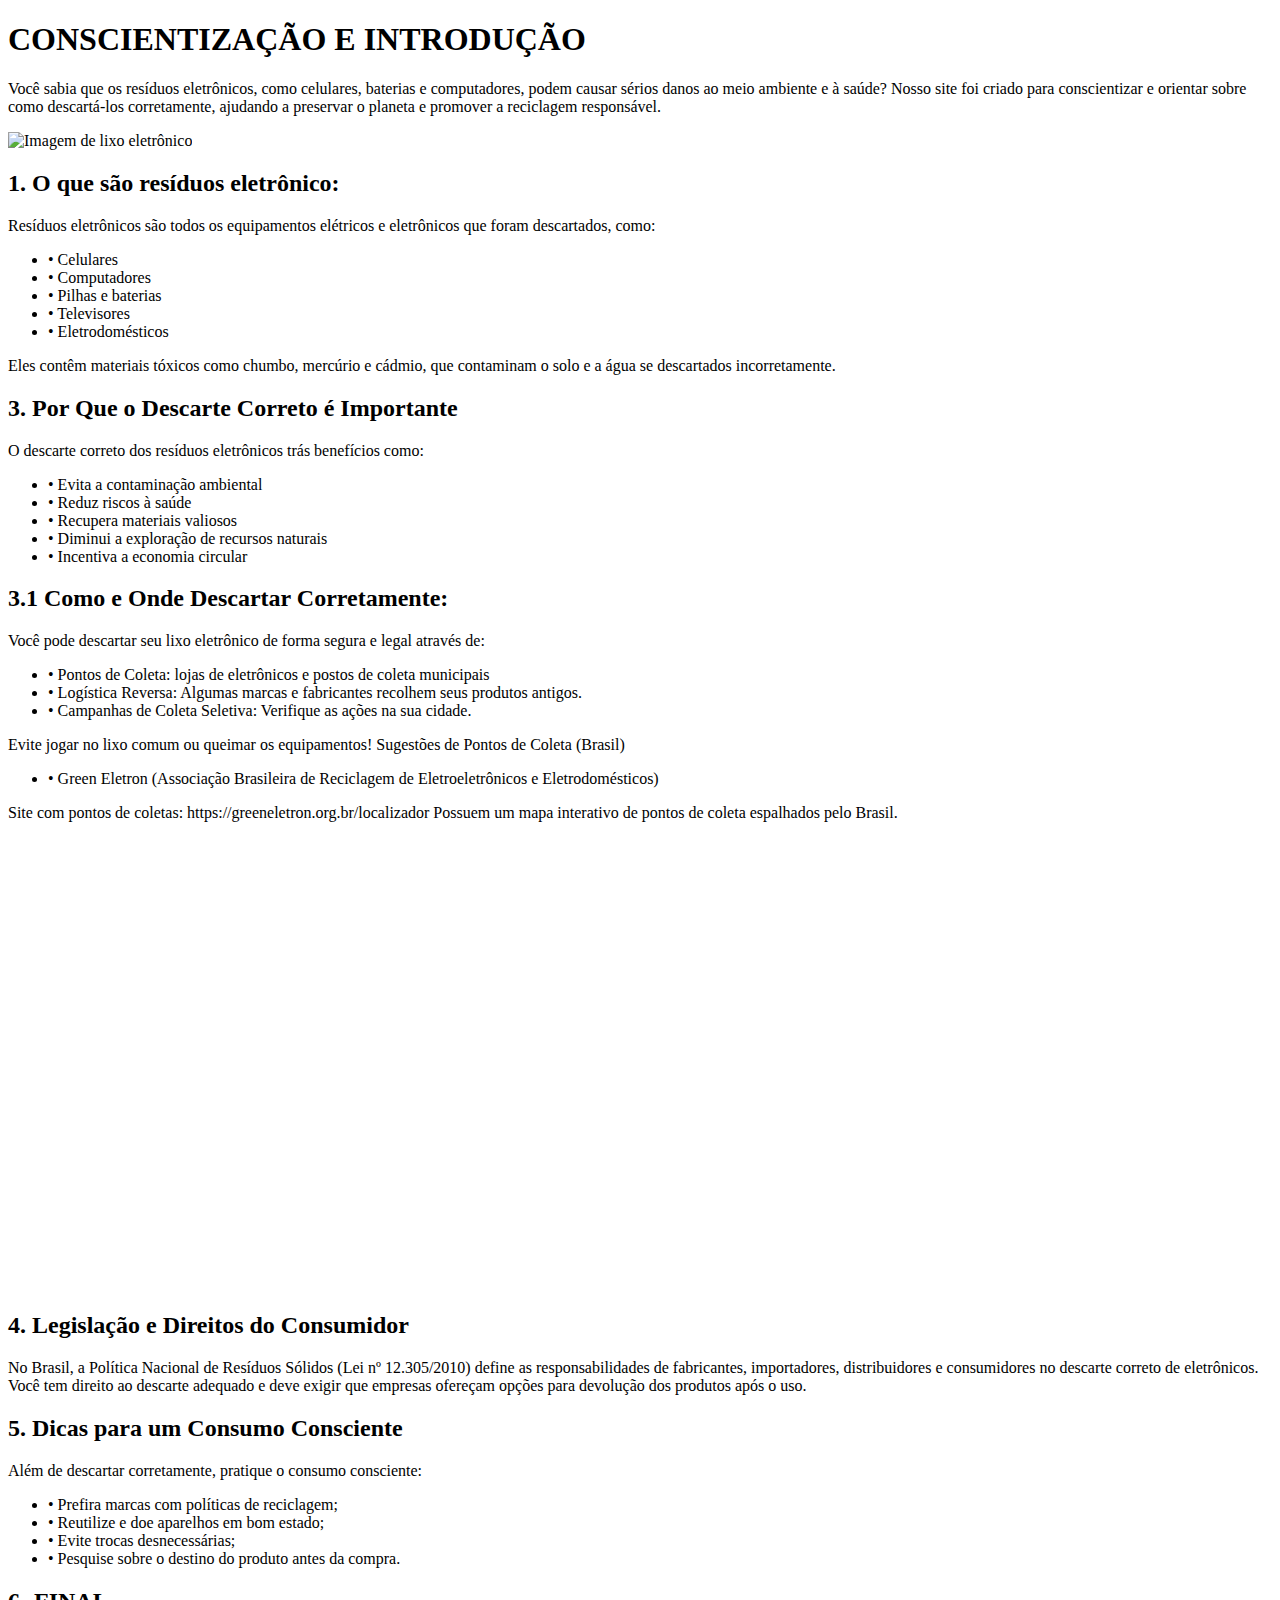
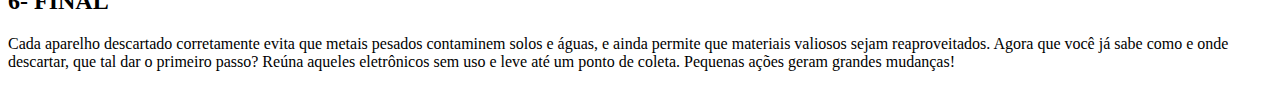
==== index.html @ ff220e68 "Update index.html" ====
<!DOCTYPE html>
<html lang="en">
  <head>
    <meta charset="UTF-8" />
    <meta name="viewport" content="width=device-width, initial-scale=1.0" />
    <title>Lixo eletronico</title>
  </head>
  <body>
    <h1>CONSCIENTIZAÇÃO E INTRODUÇÃO</h1>
    <p>
      Você sabia que os resíduos eletrônicos, como celulares, baterias e
      computadores, podem causar sérios danos ao meio ambiente e à saúde? Nosso
      site foi criado para conscientizar e orientar sobre como descartá-los
      corretamente, ajudando a preservar o planeta e promover a reciclagem
      responsável.
    </p>
    <img
      src="https://i.pinimg.com/736x/31/7a/e3/317ae362800cc825849094db9e894512.jpg"
      alt="Imagem de lixo eletrônico"
    />
    <h2>1. O que são resíduos eletrônico:</h2>
    <p>
      Resíduos eletrônicos são todos os equipamentos elétricos e eletrônicos que
      foram descartados, como:
    </p>
    <ul>
      <li>• Celulares</li>
      <li>• Computadores</li>
      <li>• Pilhas e baterias</li>
      <li>• Televisores</li>
      <li>• Eletrodomésticos</li>
    </ul>
    <p>
      Eles contêm materiais tóxicos como chumbo, mercúrio e cádmio, que
      contaminam o solo e a água se descartados incorretamente.
    </p>
    <h2>3. Por Que o Descarte Correto é Importante</h2>
    <p>O descarte correto dos resíduos eletrônicos trás benefícios como:</p>
    <ul>
      <li>• Evita a contaminação ambiental</li>
      <li>• Reduz riscos à saúde</li>
      <li>• Recupera materiais valiosos</li>
      <li>• Diminui a exploração de recursos naturais</li>
      <li>• Incentiva a economia circular</li>
    </ul>
    <h2>3.1 Como e Onde Descartar Corretamente:</h2>
    <p>
      Você pode descartar seu lixo eletrônico de forma segura e legal através
      de:
    </p>
    <ul>
      <li>
        • Pontos de Coleta: lojas de eletrônicos e postos de coleta municipais
      </li>
      <li>
        • Logística Reversa: Algumas marcas e fabricantes recolhem seus produtos
        antigos.
      </li>
      <li>• Campanhas de Coleta Seletiva: Verifique as ações na sua cidade.</li>
    </ul>
    <p>
      Evite jogar no lixo comum ou queimar os equipamentos! Sugestões de Pontos
      de Coleta (Brasil)
    </p>
    <ul>
      <li>
        • Green Eletron (Associação Brasileira de Reciclagem de
        Eletroeletrônicos e Eletrodomésticos)
      </li>
    </ul>
    <p>
      Site com pontos de coletas: https://greeneletron.org.br/localizador
      Possuem um mapa interativo de pontos de coleta espalhados pelo Brasil.
    </p>
    <iframe
      src="https://www.google.com/maps/embed?pb=!1m16!1m12!1m3!1d86473.70444847121!2d-49.29306358532477!3d-16.69519244521939!2m3!1f0!2f0!3f0!3m2!1i1024!2i768!4f13.1!2m1!1sreciclagem!5e0!3m2!1spt-BR!2sbr!4v1742755758156!5m2!1spt-BR!2sbr"
      width="600"
      height="450"
      style="border: 0"
      allowfullscreen=""
      loading="lazy"
      referrerpolicy="no-referrer-when-downgrade"
    >
    </iframe>
    <h2>4. Legislação e Direitos do Consumidor</h2>
    <p>
      No Brasil, a Política Nacional de Resíduos Sólidos (Lei nº 12.305/2010)
      define as responsabilidades de fabricantes, importadores, distribuidores e
      consumidores no descarte correto de eletrônicos. Você tem direito ao
      descarte adequado e deve exigir que empresas ofereçam opções para
      devolução dos produtos após o uso.
    </p>
    <h2>5. Dicas para um Consumo Consciente</h2>
    <p>Além de descartar corretamente, pratique o consumo consciente:</p>
    <ul>
      <li>• Prefira marcas com políticas de reciclagem;</li>
      <li>• Reutilize e doe aparelhos em bom estado;</li>
      <li>• Evite trocas desnecessárias;</li>
      <li>• Pesquise sobre o destino do produto antes da compra.</li>
    </ul>
    <h2>6- FINAL</h2>
    <p></p>
    <p>
      Cada aparelho descartado corretamente evita que metais pesados contaminem
      solos e águas, e ainda permite que materiais valiosos sejam
      reaproveitados. Agora que você já sabe como e onde descartar, que tal dar
      o primeiro passo? Reúna aqueles eletrônicos sem uso e leve até um ponto de
      coleta. Pequenas ações geram grandes mudanças!
    </p>
  </body>
</html>
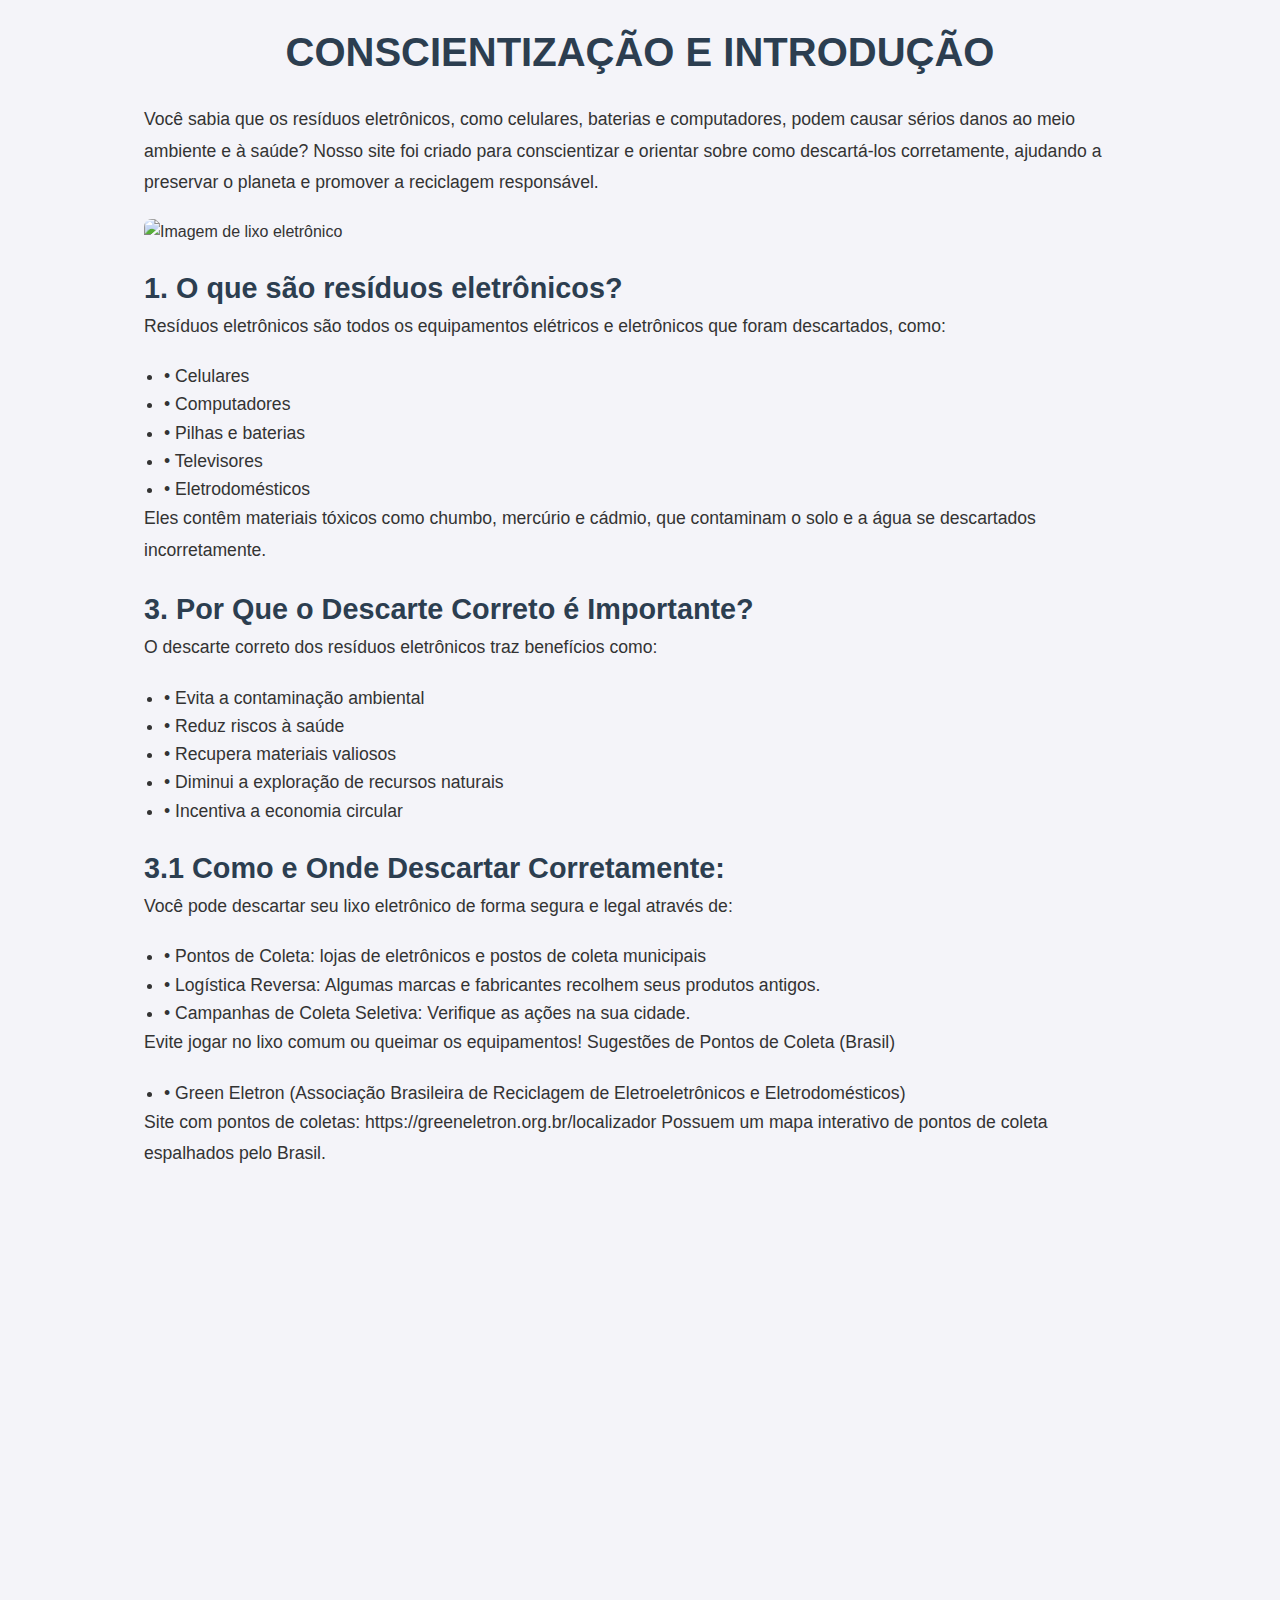
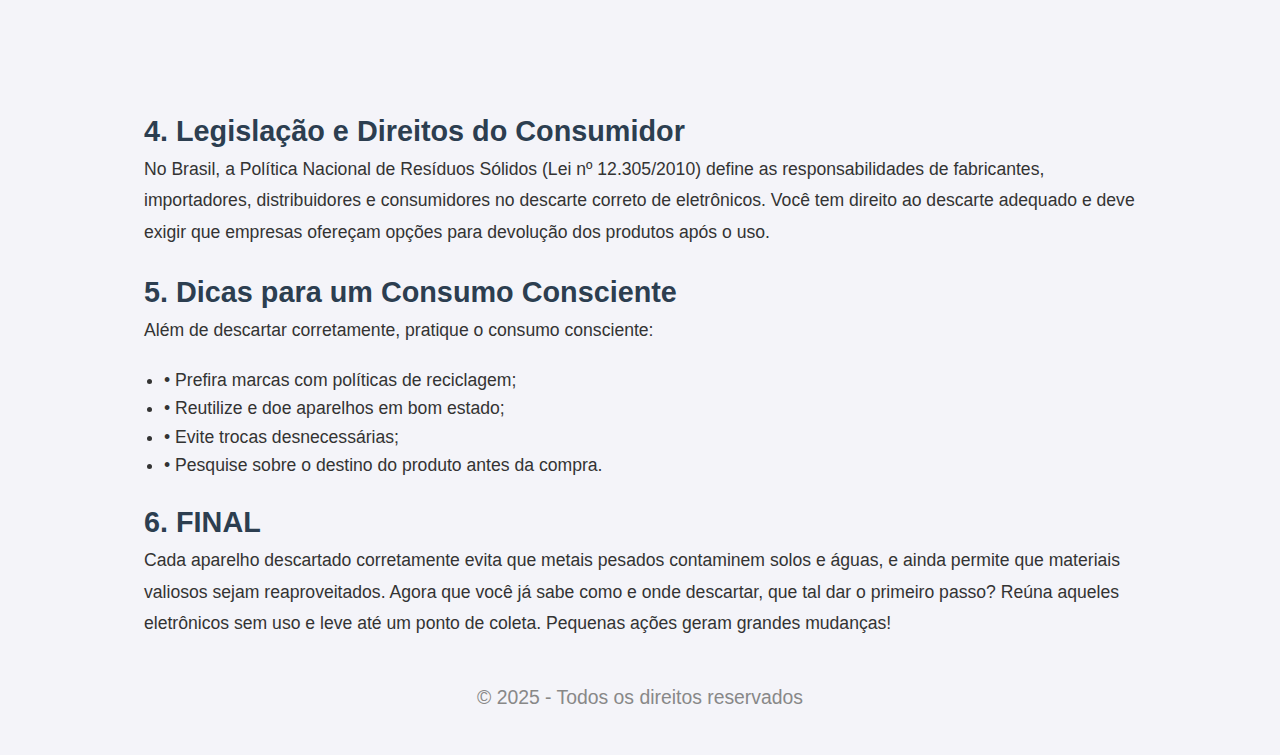
==== commit d3380d66: "Update index.html" ====
--- a/index.html
+++ b/index.html
@@ -1,111 +1,200 @@
 <!DOCTYPE html>
-<html lang="en">
+<html lang="pt-br">
   <head>
     <meta charset="UTF-8" />
     <meta name="viewport" content="width=device-width, initial-scale=1.0" />
-    <title>Lixo eletronico</title>
+    <title>Lixo Eletrônico</title>
+    <style>
+      * {
+        margin: 0;
+        padding: 0;
+        box-sizing: border-box;
+      }
+
+      body {
+        font-family: 'Arial', sans-serif;
+        background-color: #f4f4f9;
+        color: #333;
+        line-height: 1.6;
+        padding: 20px;
+      }
+
+      h1 {
+        text-align: center;
+        color: #2c3e50;
+        font-size: 2.5em;
+        margin-bottom: 20px;
+      }
+
+      h2 {
+        color: #2c3e50;
+        margin-top: 20px;
+        font-size: 1.8em;
+      }
+
+      p {
+        font-size: 1.1em;
+        margin-bottom: 20px;
+        line-height: 1.8;
+      }
+
+      ul {
+        list-style-type: disc;
+        margin-left: 20px;
+        font-size: 1.1em;
+      }
+
+      img {
+        display: block;
+        margin: 20px auto;
+        max-width: 100%;
+        border-radius: 8px;
+      }
+
+      iframe {
+        width: 100%;
+        max-width: 800px;
+        height: 450px;
+        border: 2px solid #ccc;
+        margin: 20px 0;
+      }
+
+      button {
+        background-color: #4CAF50;
+        color: white;
+        padding: 12px 25px;
+        font-size: 1.2em;
+        border: none;
+        border-radius: 5px;
+        cursor: pointer;
+      }
+
+      button:hover {
+        background-color: #45a049;
+      }
+
+      .container {
+        width: 80%;
+        margin: 0 auto;
+      }
+
+      footer {
+        text-align: center;
+        font-size: 1.1em;
+        margin-top: 40px;
+        color: #888;
+      }
+
+      ol {
+        margin-left: 20px;
+        font-size: 1.1em;
+      }
+    </style>
   </head>
   <body>
-    <h1>CONSCIENTIZAÇÃO E INTRODUÇÃO</h1>
-    <p>
-      Você sabia que os resíduos eletrônicos, como celulares, baterias e
-      computadores, podem causar sérios danos ao meio ambiente e à saúde? Nosso
-      site foi criado para conscientizar e orientar sobre como descartá-los
-      corretamente, ajudando a preservar o planeta e promover a reciclagem
-      responsável.
-    </p>
-    <img
-      src="https://i.pinimg.com/736x/31/7a/e3/317ae362800cc825849094db9e894512.jpg"
-      alt="Imagem de lixo eletrônico"
-    />
-    <h2>1. O que são resíduos eletrônico:</h2>
-    <p>
-      Resíduos eletrônicos são todos os equipamentos elétricos e eletrônicos que
-      foram descartados, como:
-    </p>
-    <ul>
-      <li>• Celulares</li>
-      <li>• Computadores</li>
-      <li>• Pilhas e baterias</li>
-      <li>• Televisores</li>
-      <li>• Eletrodomésticos</li>
-    </ul>
-    <p>
-      Eles contêm materiais tóxicos como chumbo, mercúrio e cádmio, que
-      contaminam o solo e a água se descartados incorretamente.
-    </p>
-    <h2>3. Por Que o Descarte Correto é Importante</h2>
-    <p>O descarte correto dos resíduos eletrônicos trás benefícios como:</p>
-    <ul>
-      <li>• Evita a contaminação ambiental</li>
-      <li>• Reduz riscos à saúde</li>
-      <li>• Recupera materiais valiosos</li>
-      <li>• Diminui a exploração de recursos naturais</li>
-      <li>• Incentiva a economia circular</li>
-    </ul>
-    <h2>3.1 Como e Onde Descartar Corretamente:</h2>
-    <p>
-      Você pode descartar seu lixo eletrônico de forma segura e legal através
-      de:
-    </p>
-    <ul>
-      <li>
-        • Pontos de Coleta: lojas de eletrônicos e postos de coleta municipais
-      </li>
-      <li>
-        • Logística Reversa: Algumas marcas e fabricantes recolhem seus produtos
-        antigos.
-      </li>
-      <li>• Campanhas de Coleta Seletiva: Verifique as ações na sua cidade.</li>
-    </ul>
-    <p>
-      Evite jogar no lixo comum ou queimar os equipamentos! Sugestões de Pontos
-      de Coleta (Brasil)
-    </p>
-    <ul>
-      <li>
-        • Green Eletron (Associação Brasileira de Reciclagem de
-        Eletroeletrônicos e Eletrodomésticos)
-      </li>
-    </ul>
-    <p>
-      Site com pontos de coletas: https://greeneletron.org.br/localizador
-      Possuem um mapa interativo de pontos de coleta espalhados pelo Brasil.
-    </p>
-    <iframe
-      src="https://www.google.com/maps/embed?pb=!1m16!1m12!1m3!1d86473.70444847121!2d-49.29306358532477!3d-16.69519244521939!2m3!1f0!2f0!3f0!3m2!1i1024!2i768!4f13.1!2m1!1sreciclagem!5e0!3m2!1spt-BR!2sbr!4v1742755758156!5m2!1spt-BR!2sbr"
-      width="600"
-      height="450"
-      style="border: 0"
-      allowfullscreen=""
-      loading="lazy"
-      referrerpolicy="no-referrer-when-downgrade"
-    >
-    </iframe>
-    <h2>4. Legislação e Direitos do Consumidor</h2>
-    <p>
-      No Brasil, a Política Nacional de Resíduos Sólidos (Lei nº 12.305/2010)
-      define as responsabilidades de fabricantes, importadores, distribuidores e
-      consumidores no descarte correto de eletrônicos. Você tem direito ao
-      descarte adequado e deve exigir que empresas ofereçam opções para
-      devolução dos produtos após o uso.
-    </p>
-    <h2>5. Dicas para um Consumo Consciente</h2>
-    <p>Além de descartar corretamente, pratique o consumo consciente:</p>
-    <ul>
-      <li>• Prefira marcas com políticas de reciclagem;</li>
-      <li>• Reutilize e doe aparelhos em bom estado;</li>
-      <li>• Evite trocas desnecessárias;</li>
-      <li>• Pesquise sobre o destino do produto antes da compra.</li>
-    </ul>
-    <h2>6- FINAL</h2>
-    <p></p>
-    <p>
-      Cada aparelho descartado corretamente evita que metais pesados contaminem
-      solos e águas, e ainda permite que materiais valiosos sejam
-      reaproveitados. Agora que você já sabe como e onde descartar, que tal dar
-      o primeiro passo? Reúna aqueles eletrônicos sem uso e leve até um ponto de
-      coleta. Pequenas ações geram grandes mudanças!
-    </p>
+    <div class="container">
+      <h1>CONSCIENTIZAÇÃO E INTRODUÇÃO</h1>
+      <p>
+        Você sabia que os resíduos eletrônicos, como celulares, baterias e
+        computadores, podem causar sérios danos ao meio ambiente e à saúde? Nosso
+        site foi criado para conscientizar e orientar sobre como descartá-los
+        corretamente, ajudando a preservar o planeta e promover a reciclagem
+        responsável.
+      </p>
+      <img
+        src="https://i.pinimg.com/736x/31/7a/e3/317ae362800cc825849094db9e894512.jpg"
+        alt="Imagem de lixo eletrônico"
+      />
+      <h2>1. O que são resíduos eletrônicos?</h2>
+      <p>
+        Resíduos eletrônicos são todos os equipamentos elétricos e eletrônicos
+        que foram descartados, como:
+      </p>
+      <ul>
+        <li>• Celulares</li>
+        <li>• Computadores</li>
+        <li>• Pilhas e baterias</li>
+        <li>• Televisores</li>
+        <li>• Eletrodomésticos</li>
+      </ul>
+      <p>
+        Eles contêm materiais tóxicos como chumbo, mercúrio e cádmio, que
+        contaminam o solo e a água se descartados incorretamente.
+      </p>
+      <h2>3. Por Que o Descarte Correto é Importante?</h2>
+      <p>O descarte correto dos resíduos eletrônicos traz benefícios como:</p>
+      <ul>
+        <li>• Evita a contaminação ambiental</li>
+        <li>• Reduz riscos à saúde</li>
+        <li>• Recupera materiais valiosos</li>
+        <li>• Diminui a exploração de recursos naturais</li>
+        <li>• Incentiva a economia circular</li>
+      </ul>
+      <h2>3.1 Como e Onde Descartar Corretamente:</h2>
+      <p>
+        Você pode descartar seu lixo eletrônico de forma segura e legal através
+        de:
+      </p>
+      <ul>
+        <li>
+          • Pontos de Coleta: lojas de eletrônicos e postos de coleta municipais
+        </li>
+        <li>
+          • Logística Reversa: Algumas marcas e fabricantes recolhem seus
+          produtos antigos.
+        </li>
+        <li>• Campanhas de Coleta Seletiva: Verifique as ações na sua cidade.</li>
+      </ul>
+      <p>
+        Evite jogar no lixo comum ou queimar os equipamentos! Sugestões de Pontos
+        de Coleta (Brasil)
+      </p>
+      <ul>
+        <li>
+          • Green Eletron (Associação Brasileira de Reciclagem de
+          Eletroeletrônicos e Eletrodomésticos)
+        </li>
+      </ul>
+      <p>
+        Site com pontos de coletas: https://greeneletron.org.br/localizador
+        Possuem um mapa interativo de pontos de coleta espalhados pelo Brasil.
+      </p>
+      <iframe
+        src="https://www.google.com/maps/embed?pb=!1m16!1m12!1m3!1d86473.70444847121!2d-49.29306358532477!3d-16.69519244521939!2m3!1f0!2f0!3f0!3m2!1i1024!2i768!4f13.1!2m1!1sreciclagem!5e0!3m2!1spt-BR!2sbr!4v1742755758156!5m2!1spt-BR!2sbr"
+        width="600"
+        height="450"
+        style="border: 0"
+        allowfullscreen=""
+        loading="lazy"
+        referrerpolicy="no-referrer-when-downgrade"
+      ></iframe>
+      <h2>4. Legislação e Direitos do Consumidor</h2>
+      <p>
+        No Brasil, a Política Nacional de Resíduos Sólidos (Lei nº 12.305/2010)
+        define as responsabilidades de fabricantes, importadores, distribuidores
+        e consumidores no descarte correto de eletrônicos. Você tem direito ao
+        descarte adequado e deve exigir que empresas ofereçam opções para
+        devolução dos produtos após o uso.
+      </p>
+      <h2>5. Dicas para um Consumo Consciente</h2>
+      <p>Além de descartar corretamente, pratique o consumo consciente:</p>
+      <ul>
+        <li>• Prefira marcas com políticas de reciclagem;</li>
+        <li>• Reutilize e doe aparelhos em bom estado;</li>
+        <li>• Evite trocas desnecessárias;</li>
+        <li>• Pesquise sobre o destino do produto antes da compra.</li>
+      </ul>
+      <h2>6. FINAL</h2>
+      <p>
+        Cada aparelho descartado corretamente evita que metais pesados
+        contaminem solos e águas, e ainda permite que materiais valiosos sejam
+        reaproveitados. Agora que você já sabe como e onde descartar, que tal dar
+        o primeiro passo? Reúna aqueles eletrônicos sem uso e leve até um ponto de
+        coleta. Pequenas ações geram grandes mudanças!
+      </p>
+      <footer>
+        <p>© 2025 - Todos os direitos reservados</p>
+      </footer>
+    </div>
   </body>
-</html>
+</html>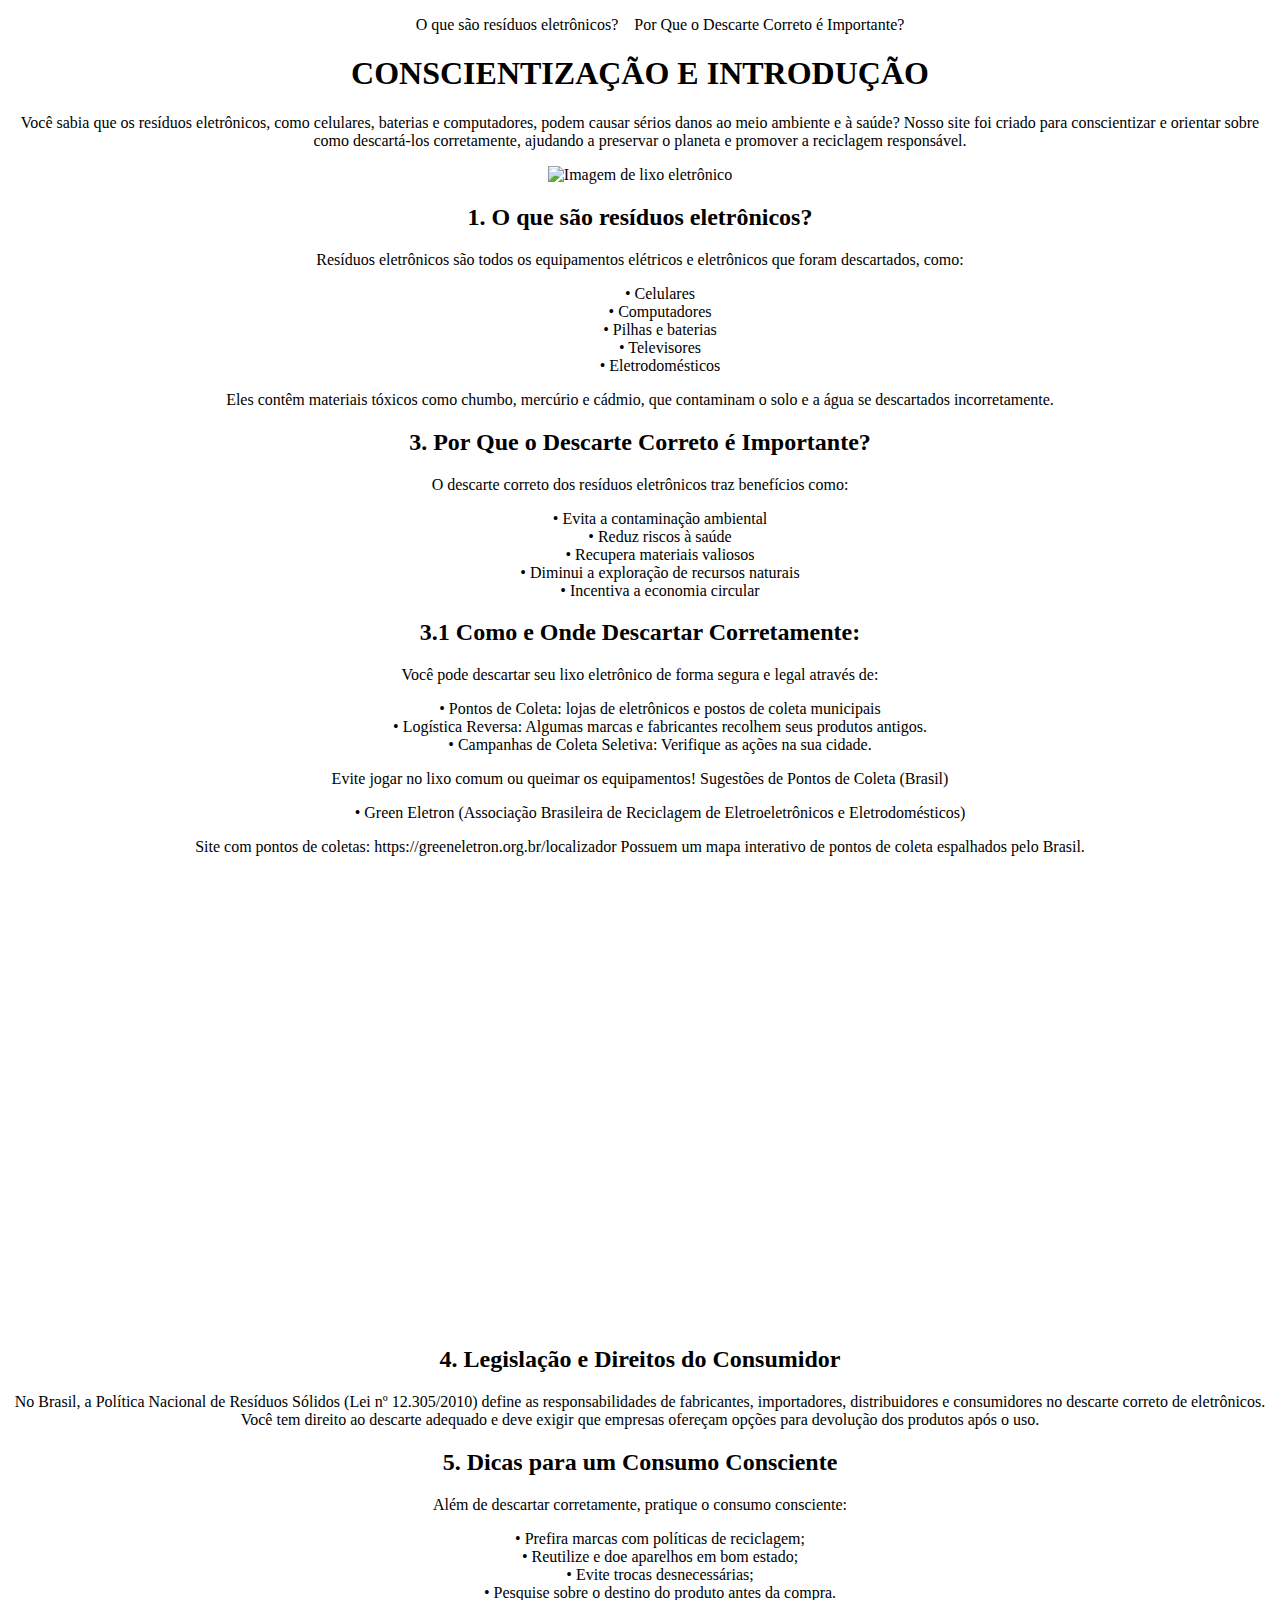
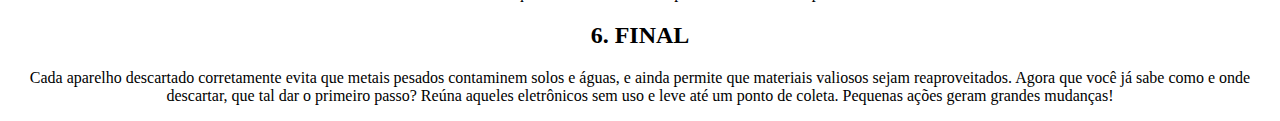
==== commit 5af15484: "addicionei estilos e arquivo js" ====
--- a/index.html
+++ b/index.html
@@ -3,198 +3,115 @@
   <head>
     <meta charset="UTF-8" />
     <meta name="viewport" content="width=device-width, initial-scale=1.0" />
+    <link rel="stylesheet" type="text/css" href="styles.css" />
     <title>Lixo Eletrônico</title>
-    <style>
-      * {
-        margin: 0;
-        padding: 0;
-        box-sizing: border-box;
-      }
-
-      body {
-        font-family: 'Arial', sans-serif;
-        background-color: #f4f4f9;
-        color: #333;
-        line-height: 1.6;
-        padding: 20px;
-      }
-
-      h1 {
-        text-align: center;
-        color: #2c3e50;
-        font-size: 2.5em;
-        margin-bottom: 20px;
-      }
-
-      h2 {
-        color: #2c3e50;
-        margin-top: 20px;
-        font-size: 1.8em;
-      }
-
-      p {
-        font-size: 1.1em;
-        margin-bottom: 20px;
-        line-height: 1.8;
-      }
-
-      ul {
-        list-style-type: disc;
-        margin-left: 20px;
-        font-size: 1.1em;
-      }
-
-      img {
-        display: block;
-        margin: 20px auto;
-        max-width: 100%;
-        border-radius: 8px;
-      }
-
-      iframe {
-        width: 100%;
-        max-width: 800px;
-        height: 450px;
-        border: 2px solid #ccc;
-        margin: 20px 0;
-      }
-
-      button {
-        background-color: #4CAF50;
-        color: white;
-        padding: 12px 25px;
-        font-size: 1.2em;
-        border: none;
-        border-radius: 5px;
-        cursor: pointer;
-      }
-
-      button:hover {
-        background-color: #45a049;
-      }
-
-      .container {
-        width: 80%;
-        margin: 0 auto;
-      }
-
-      footer {
-        text-align: center;
-        font-size: 1.1em;
-        margin-top: 40px;
-        color: #888;
-      }
-
-      ol {
-        margin-left: 20px;
-        font-size: 1.1em;
-      }
-    </style>
   </head>
   <body>
-    <div class="container">
-      <h1>CONSCIENTIZAÇÃO E INTRODUÇÃO</h1>
-      <p>
-        Você sabia que os resíduos eletrônicos, como celulares, baterias e
-        computadores, podem causar sérios danos ao meio ambiente e à saúde? Nosso
-        site foi criado para conscientizar e orientar sobre como descartá-los
-        corretamente, ajudando a preservar o planeta e promover a reciclagem
-        responsável.
-      </p>
-      <img
-        src="https://i.pinimg.com/736x/31/7a/e3/317ae362800cc825849094db9e894512.jpg"
-        alt="Imagem de lixo eletrônico"
-      />
-      <h2>1. O que são resíduos eletrônicos?</h2>
-      <p>
-        Resíduos eletrônicos são todos os equipamentos elétricos e eletrônicos
-        que foram descartados, como:
-      </p>
-      <ul>
-        <li>• Celulares</li>
-        <li>• Computadores</li>
-        <li>• Pilhas e baterias</li>
-        <li>• Televisores</li>
-        <li>• Eletrodomésticos</li>
-      </ul>
-      <p>
-        Eles contêm materiais tóxicos como chumbo, mercúrio e cádmio, que
-        contaminam o solo e a água se descartados incorretamente.
-      </p>
-      <h2>3. Por Que o Descarte Correto é Importante?</h2>
-      <p>O descarte correto dos resíduos eletrônicos traz benefícios como:</p>
-      <ul>
-        <li>• Evita a contaminação ambiental</li>
-        <li>• Reduz riscos à saúde</li>
-        <li>• Recupera materiais valiosos</li>
-        <li>• Diminui a exploração de recursos naturais</li>
-        <li>• Incentiva a economia circular</li>
-      </ul>
-      <h2>3.1 Como e Onde Descartar Corretamente:</h2>
-      <p>
-        Você pode descartar seu lixo eletrônico de forma segura e legal através
-        de:
-      </p>
-      <ul>
-        <li>
-          • Pontos de Coleta: lojas de eletrônicos e postos de coleta municipais
-        </li>
-        <li>
-          • Logística Reversa: Algumas marcas e fabricantes recolhem seus
-          produtos antigos.
-        </li>
-        <li>• Campanhas de Coleta Seletiva: Verifique as ações na sua cidade.</li>
-      </ul>
-      <p>
-        Evite jogar no lixo comum ou queimar os equipamentos! Sugestões de Pontos
-        de Coleta (Brasil)
-      </p>
-      <ul>
-        <li>
-          • Green Eletron (Associação Brasileira de Reciclagem de
-          Eletroeletrônicos e Eletrodomésticos)
-        </li>
-      </ul>
-      <p>
-        Site com pontos de coletas: https://greeneletron.org.br/localizador
-        Possuem um mapa interativo de pontos de coleta espalhados pelo Brasil.
-      </p>
-      <iframe
-        src="https://www.google.com/maps/embed?pb=!1m16!1m12!1m3!1d86473.70444847121!2d-49.29306358532477!3d-16.69519244521939!2m3!1f0!2f0!3f0!3m2!1i1024!2i768!4f13.1!2m1!1sreciclagem!5e0!3m2!1spt-BR!2sbr!4v1742755758156!5m2!1spt-BR!2sbr"
-        width="600"
-        height="450"
-        style="border: 0"
-        allowfullscreen=""
-        loading="lazy"
-        referrerpolicy="no-referrer-when-downgrade"
-      ></iframe>
-      <h2>4. Legislação e Direitos do Consumidor</h2>
-      <p>
-        No Brasil, a Política Nacional de Resíduos Sólidos (Lei nº 12.305/2010)
-        define as responsabilidades de fabricantes, importadores, distribuidores
-        e consumidores no descarte correto de eletrônicos. Você tem direito ao
-        descarte adequado e deve exigir que empresas ofereçam opções para
-        devolução dos produtos após o uso.
-      </p>
-      <h2>5. Dicas para um Consumo Consciente</h2>
-      <p>Além de descartar corretamente, pratique o consumo consciente:</p>
-      <ul>
-        <li>• Prefira marcas com políticas de reciclagem;</li>
-        <li>• Reutilize e doe aparelhos em bom estado;</li>
-        <li>• Evite trocas desnecessárias;</li>
-        <li>• Pesquise sobre o destino do produto antes da compra.</li>
-      </ul>
-      <h2>6. FINAL</h2>
-      <p>
-        Cada aparelho descartado corretamente evita que metais pesados
-        contaminem solos e águas, e ainda permite que materiais valiosos sejam
-        reaproveitados. Agora que você já sabe como e onde descartar, que tal dar
-        o primeiro passo? Reúna aqueles eletrônicos sem uso e leve até um ponto de
-        coleta. Pequenas ações geram grandes mudanças!
-      </p>
-      <footer>
-        <p>© 2025 - Todos os direitos reservados</p>
-      </footer>
-    </div>
+    <ul class="nav">
+      <li><a>O que são resíduos eletrônicos?</a></li>
+      <li><a>Por Que o Descarte Correto é Importante?</a></li>
+    </ul>
+
+    <h1>CONSCIENTIZAÇÃO E INTRODUÇÃO</h1>
+    <p>
+      Você sabia que os resíduos eletrônicos, como celulares, baterias e
+      computadores, podem causar sérios danos ao meio ambiente e à saúde? Nosso
+      site foi criado para conscientizar e orientar sobre como descartá-los
+      corretamente, ajudando a preservar o planeta e promover a reciclagem
+      responsável.
+    </p>
+    <img
+      src="https://i.pinimg.com/736x/31/7a/e3/317ae362800cc825849094db9e894512.jpg"
+      alt="Imagem de lixo eletrônico"
+    />
+    <h2>1. O que são resíduos eletrônicos?</h2>
+    <p>
+      Resíduos eletrônicos são todos os equipamentos elétricos e eletrônicos que
+      foram descartados, como:
+    </p>
+    <ul>
+      <li>• Celulares</li>
+      <li>• Computadores</li>
+      <li>• Pilhas e baterias</li>
+      <li>• Televisores</li>
+      <li>• Eletrodomésticos</li>
+    </ul>
+    <p>
+      Eles contêm materiais tóxicos como chumbo, mercúrio e cádmio, que
+      contaminam o solo e a água se descartados incorretamente.
+    </p>
+    <h2>3. Por Que o Descarte Correto é Importante?</h2>
+    <p>O descarte correto dos resíduos eletrônicos traz benefícios como:</p>
+    <ul>
+      <li>• Evita a contaminação ambiental</li>
+      <li>• Reduz riscos à saúde</li>
+      <li>• Recupera materiais valiosos</li>
+      <li>• Diminui a exploração de recursos naturais</li>
+      <li>• Incentiva a economia circular</li>
+    </ul>
+    <h2>3.1 Como e Onde Descartar Corretamente:</h2>
+    <p>
+      Você pode descartar seu lixo eletrônico de forma segura e legal através
+      de:
+    </p>
+    <ul>
+      <li>
+        • Pontos de Coleta: lojas de eletrônicos e postos de coleta municipais
+      </li>
+      <li>
+        • Logística Reversa: Algumas marcas e fabricantes recolhem seus produtos
+        antigos.
+      </li>
+      <li>• Campanhas de Coleta Seletiva: Verifique as ações na sua cidade.</li>
+    </ul>
+    <p>
+      Evite jogar no lixo comum ou queimar os equipamentos! Sugestões de Pontos
+      de Coleta (Brasil)
+    </p>
+    <ul>
+      <li>
+        • Green Eletron (Associação Brasileira de Reciclagem de
+        Eletroeletrônicos e Eletrodomésticos)
+      </li>
+    </ul>
+    <p>
+      Site com pontos de coletas: https://greeneletron.org.br/localizador
+      Possuem um mapa interativo de pontos de coleta espalhados pelo Brasil.
+    </p>
+    <iframe
+      src="https://www.google.com/maps/embed?pb=!1m16!1m12!1m3!1d86473.70444847121!2d-49.29306358532477!3d-16.69519244521939!2m3!1f0!2f0!3f0!3m2!1i1024!2i768!4f13.1!2m1!1sreciclagem!5e0!3m2!1spt-BR!2sbr!4v1742755758156!5m2!1spt-BR!2sbr"
+      width="600"
+      height="450"
+      style="border: 0"
+      allowfullscreen=""
+      loading="lazy"
+      referrerpolicy="no-referrer-when-downgrade"
+    ></iframe>
+    <h2>4. Legislação e Direitos do Consumidor</h2>
+    <p>
+      No Brasil, a Política Nacional de Resíduos Sólidos (Lei nº 12.305/2010)
+      define as responsabilidades de fabricantes, importadores, distribuidores e
+      consumidores no descarte correto de eletrônicos. Você tem direito ao
+      descarte adequado e deve exigir que empresas ofereçam opções para
+      devolução dos produtos após o uso.
+    </p>
+    <h2>5. Dicas para um Consumo Consciente</h2>
+    <p>Além de descartar corretamente, pratique o consumo consciente:</p>
+    <ul>
+      <li>• Prefira marcas com políticas de reciclagem;</li>
+      <li>• Reutilize e doe aparelhos em bom estado;</li>
+      <li>• Evite trocas desnecessárias;</li>
+      <li>• Pesquise sobre o destino do produto antes da compra.</li>
+    </ul>
+    <h2>6. FINAL</h2>
+    <p>
+      Cada aparelho descartado corretamente evita que metais pesados contaminem
+      solos e águas, e ainda permite que materiais valiosos sejam
+      reaproveitados. Agora que você já sabe como e onde descartar, que tal dar
+      o primeiro passo? Reúna aqueles eletrônicos sem uso e leve até um ponto de
+      coleta. Pequenas ações geram grandes mudanças!
+    </p>
+
+    <script src="./script.js"></script>
   </body>
-</html>+</html>
--- a/styles.css
+++ b/styles.css
@@ -0,0 +1,13 @@
+body {
+  text-align: center;
+}
+
+ul {
+  list-style: none;
+}
+
+.nav {
+  display: flex;
+  justify-content: center;
+  gap: 1rem;
+}
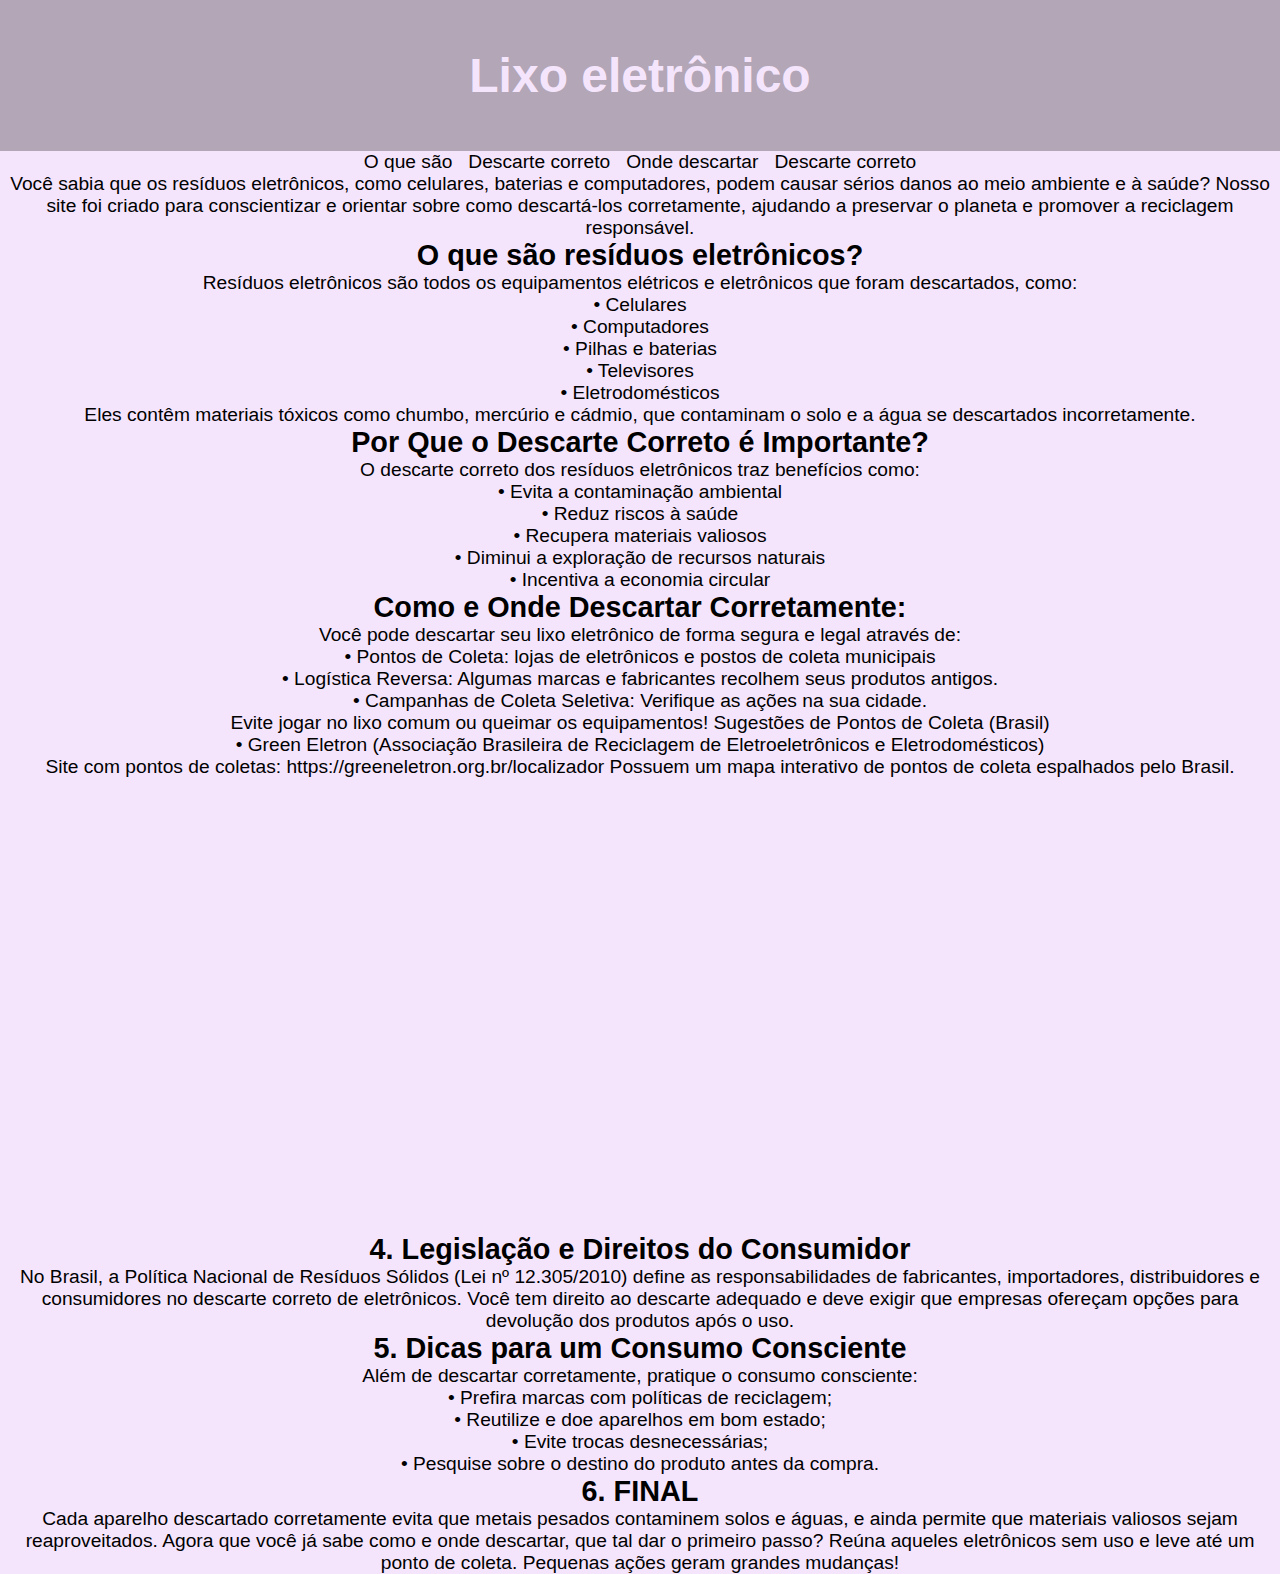
==== commit e49268d0: "added some styles" ====
--- a/index.html
+++ b/index.html
@@ -7,12 +7,13 @@
     <title>Lixo Eletrônico</title>
   </head>
   <body>
+    <h1 class="title">Lixo eletrônico</h1>
     <ul class="nav">
-      <li><a>O que são resíduos eletrônicos?</a></li>
-      <li><a>Por Que o Descarte Correto é Importante?</a></li>
+      <li>O que são</li>
+      <li>Descarte correto</li>
+      <li>Onde descartar</li>
+      <li>Descarte correto</li>
     </ul>
-
-    <h1>CONSCIENTIZAÇÃO E INTRODUÇÃO</h1>
     <p>
       Você sabia que os resíduos eletrônicos, como celulares, baterias e
       computadores, podem causar sérios danos ao meio ambiente e à saúde? Nosso
@@ -20,11 +21,7 @@
       corretamente, ajudando a preservar o planeta e promover a reciclagem
       responsável.
     </p>
-    <img
-      src="https://i.pinimg.com/736x/31/7a/e3/317ae362800cc825849094db9e894512.jpg"
-      alt="Imagem de lixo eletrônico"
-    />
-    <h2>1. O que são resíduos eletrônicos?</h2>
+    <h2>O que são resíduos eletrônicos?</h2>
     <p>
       Resíduos eletrônicos são todos os equipamentos elétricos e eletrônicos que
       foram descartados, como:
@@ -40,7 +37,7 @@
       Eles contêm materiais tóxicos como chumbo, mercúrio e cádmio, que
       contaminam o solo e a água se descartados incorretamente.
     </p>
-    <h2>3. Por Que o Descarte Correto é Importante?</h2>
+    <h2>Por Que o Descarte Correto é Importante?</h2>
     <p>O descarte correto dos resíduos eletrônicos traz benefícios como:</p>
     <ul>
       <li>• Evita a contaminação ambiental</li>
@@ -49,7 +46,7 @@
       <li>• Diminui a exploração de recursos naturais</li>
       <li>• Incentiva a economia circular</li>
     </ul>
-    <h2>3.1 Como e Onde Descartar Corretamente:</h2>
+    <h2>Como e Onde Descartar Corretamente:</h2>
     <p>
       Você pode descartar seu lixo eletrônico de forma segura e legal através
       de:
--- a/styles.css
+++ b/styles.css
@@ -1,9 +1,21 @@
+* {
+  margin: 0;
+  padding: 0;
+}
+
 body {
   text-align: center;
+  font-family: Arial, Helvetica, sans-serif;
+  background: #f5e5fc;
+  font-size: 1.2rem;
 }
 
-ul {
-  list-style: none;
+.title {
+  background-image: url('https://i.pinimg.com/736x/31/7a/e3/317ae362800cc825849094db9e894512.jpg');
+  color: #f5e5fc;
+  font-size: 3rem;
+  padding: 3rem;
+  background-color: rgba(0, 0, 0, 0.274);
 }
 
 .nav {
@@ -11,3 +23,7 @@
   justify-content: center;
   gap: 1rem;
 }
+
+ul {
+  list-style: none;
+}
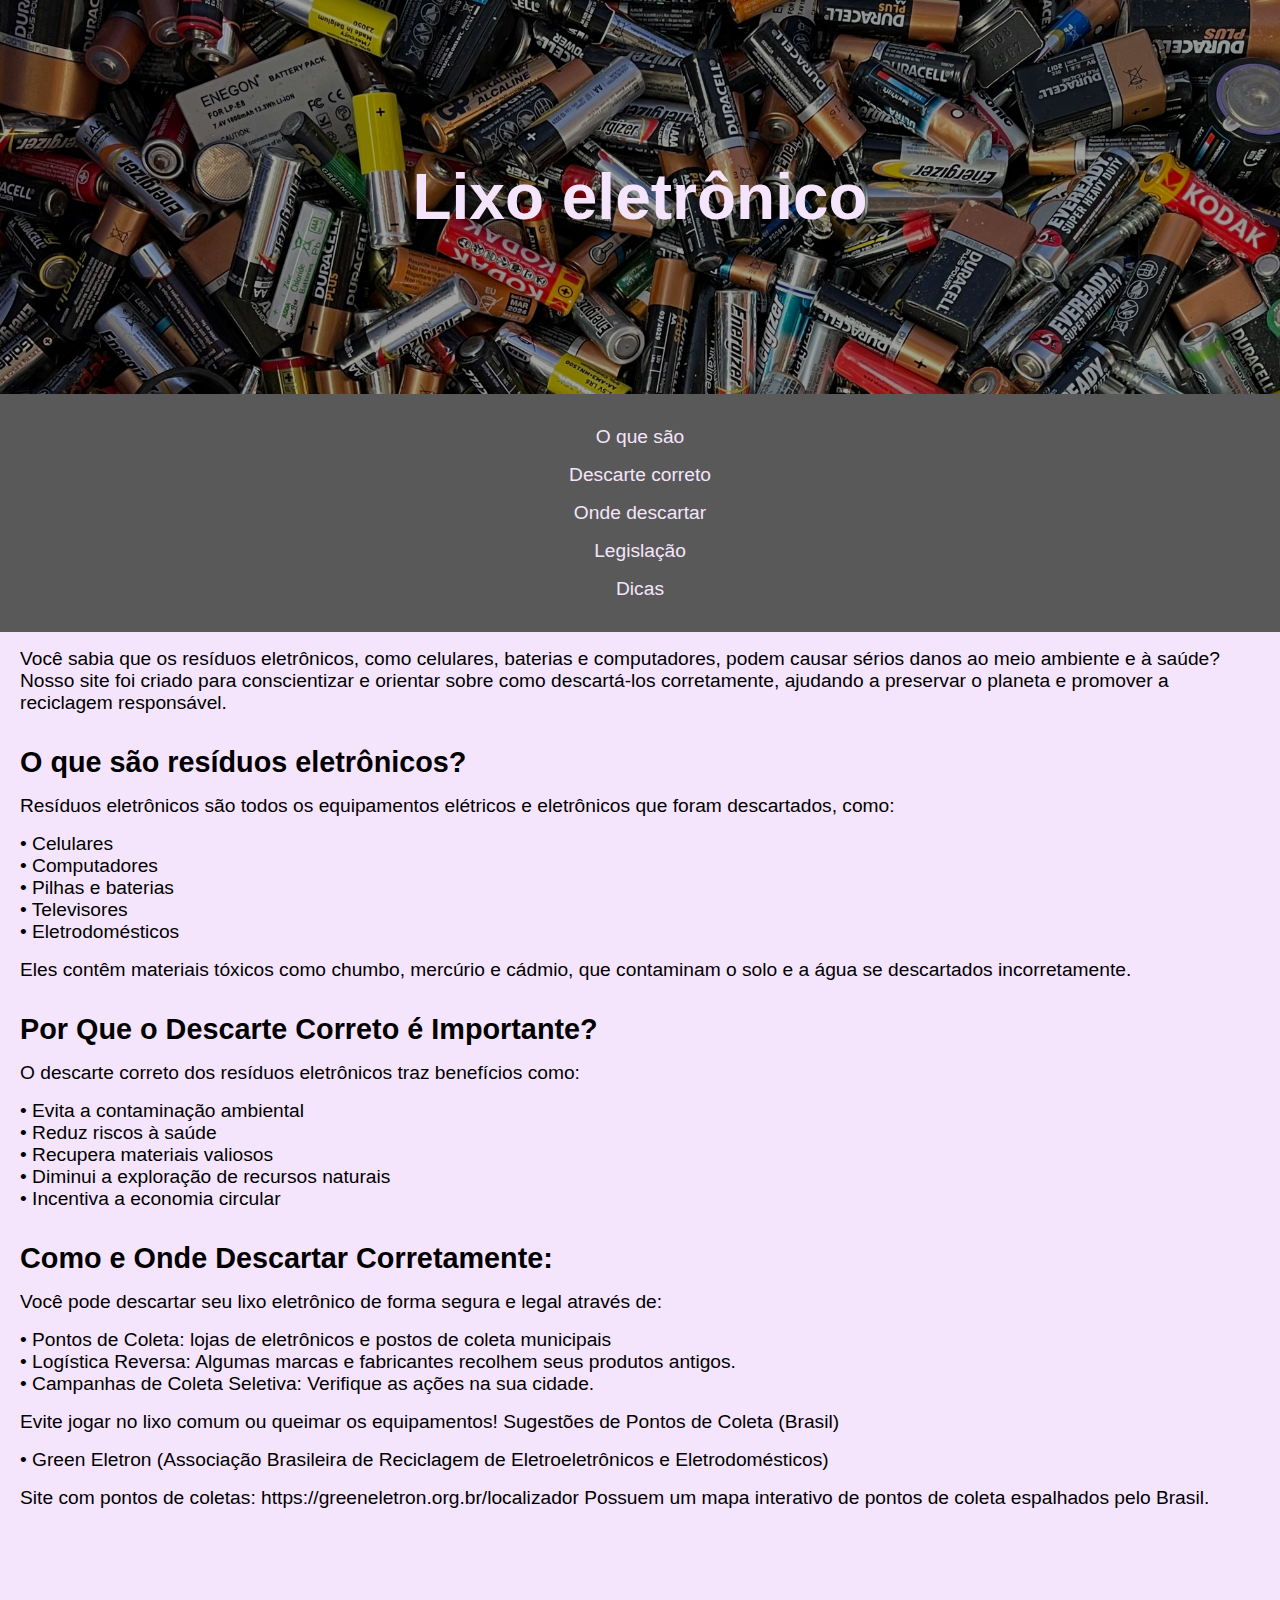
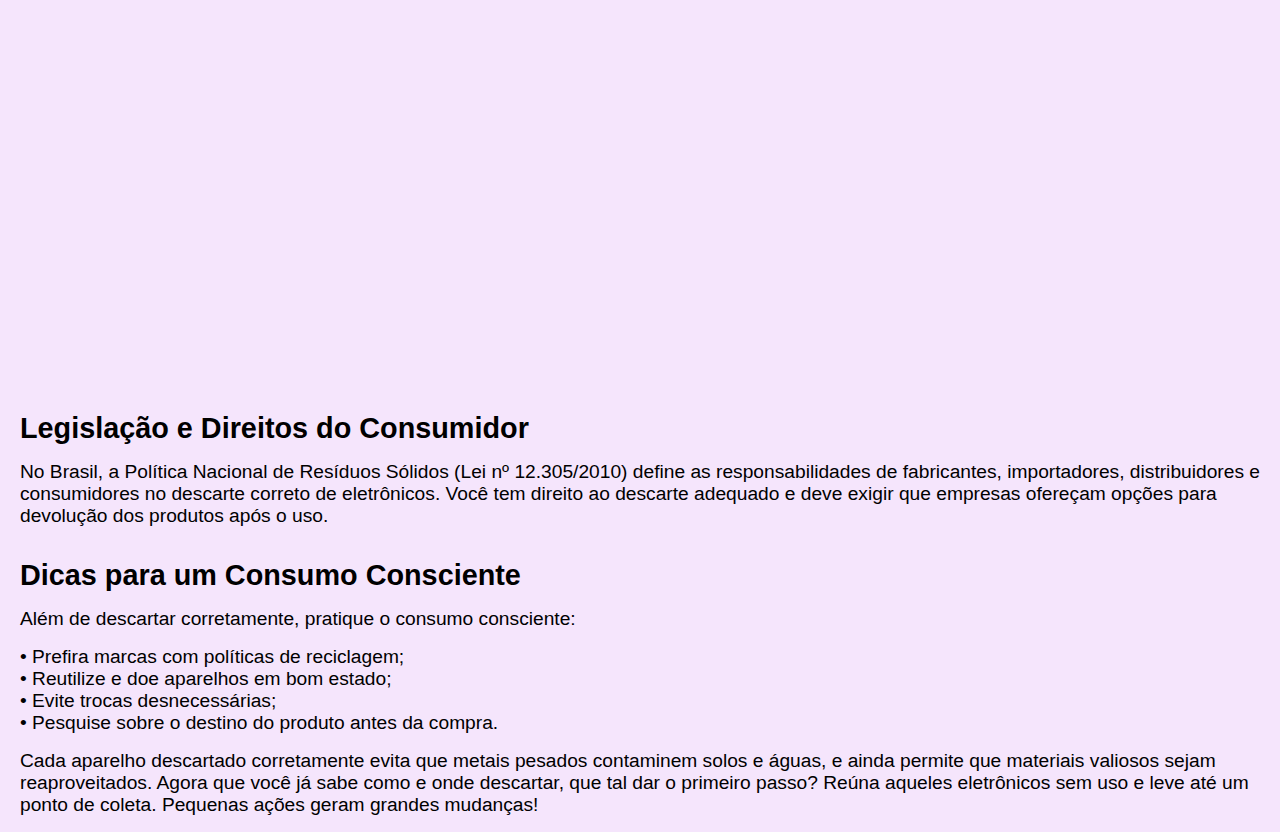
==== commit b8c3d055: "Inproved styles." ====
--- a/index.html
+++ b/index.html
@@ -7,107 +7,114 @@
     <title>Lixo Eletrônico</title>
   </head>
   <body>
-    <h1 class="title">Lixo eletrônico</h1>
+    <div class="title">
+      <div class="grey-background"></div>
+      <h1>Lixo eletrônico</h1>
+    </div>
     <ul class="nav">
-      <li>O que são</li>
-      <li>Descarte correto</li>
-      <li>Onde descartar</li>
-      <li>Descarte correto</li>
+      <li><a href="#oQueSao">O que são</a></li>
+      <li><a href="#descarteCorreto">Descarte correto</a></li>
+      <li><a href="#ondeDescartar">Onde descartar</a></li>
+      <li><a href="#legislacao">Legislação</a></li>
+      <li><a href="#dicas">Dicas</a></li>
     </ul>
-    <p>
-      Você sabia que os resíduos eletrônicos, como celulares, baterias e
-      computadores, podem causar sérios danos ao meio ambiente e à saúde? Nosso
-      site foi criado para conscientizar e orientar sobre como descartá-los
-      corretamente, ajudando a preservar o planeta e promover a reciclagem
-      responsável.
-    </p>
-    <h2>O que são resíduos eletrônicos?</h2>
-    <p>
-      Resíduos eletrônicos são todos os equipamentos elétricos e eletrônicos que
-      foram descartados, como:
-    </p>
-    <ul>
-      <li>• Celulares</li>
-      <li>• Computadores</li>
-      <li>• Pilhas e baterias</li>
-      <li>• Televisores</li>
-      <li>• Eletrodomésticos</li>
-    </ul>
-    <p>
-      Eles contêm materiais tóxicos como chumbo, mercúrio e cádmio, que
-      contaminam o solo e a água se descartados incorretamente.
-    </p>
-    <h2>Por Que o Descarte Correto é Importante?</h2>
-    <p>O descarte correto dos resíduos eletrônicos traz benefícios como:</p>
-    <ul>
-      <li>• Evita a contaminação ambiental</li>
-      <li>• Reduz riscos à saúde</li>
-      <li>• Recupera materiais valiosos</li>
-      <li>• Diminui a exploração de recursos naturais</li>
-      <li>• Incentiva a economia circular</li>
-    </ul>
-    <h2>Como e Onde Descartar Corretamente:</h2>
-    <p>
-      Você pode descartar seu lixo eletrônico de forma segura e legal através
-      de:
-    </p>
-    <ul>
-      <li>
-        • Pontos de Coleta: lojas de eletrônicos e postos de coleta municipais
-      </li>
-      <li>
-        • Logística Reversa: Algumas marcas e fabricantes recolhem seus produtos
-        antigos.
-      </li>
-      <li>• Campanhas de Coleta Seletiva: Verifique as ações na sua cidade.</li>
-    </ul>
-    <p>
-      Evite jogar no lixo comum ou queimar os equipamentos! Sugestões de Pontos
-      de Coleta (Brasil)
-    </p>
-    <ul>
-      <li>
-        • Green Eletron (Associação Brasileira de Reciclagem de
-        Eletroeletrônicos e Eletrodomésticos)
-      </li>
-    </ul>
-    <p>
-      Site com pontos de coletas: https://greeneletron.org.br/localizador
-      Possuem um mapa interativo de pontos de coleta espalhados pelo Brasil.
-    </p>
-    <iframe
-      src="https://www.google.com/maps/embed?pb=!1m16!1m12!1m3!1d86473.70444847121!2d-49.29306358532477!3d-16.69519244521939!2m3!1f0!2f0!3f0!3m2!1i1024!2i768!4f13.1!2m1!1sreciclagem!5e0!3m2!1spt-BR!2sbr!4v1742755758156!5m2!1spt-BR!2sbr"
-      width="600"
-      height="450"
-      style="border: 0"
-      allowfullscreen=""
-      loading="lazy"
-      referrerpolicy="no-referrer-when-downgrade"
-    ></iframe>
-    <h2>4. Legislação e Direitos do Consumidor</h2>
-    <p>
-      No Brasil, a Política Nacional de Resíduos Sólidos (Lei nº 12.305/2010)
-      define as responsabilidades de fabricantes, importadores, distribuidores e
-      consumidores no descarte correto de eletrônicos. Você tem direito ao
-      descarte adequado e deve exigir que empresas ofereçam opções para
-      devolução dos produtos após o uso.
-    </p>
-    <h2>5. Dicas para um Consumo Consciente</h2>
-    <p>Além de descartar corretamente, pratique o consumo consciente:</p>
-    <ul>
-      <li>• Prefira marcas com políticas de reciclagem;</li>
-      <li>• Reutilize e doe aparelhos em bom estado;</li>
-      <li>• Evite trocas desnecessárias;</li>
-      <li>• Pesquise sobre o destino do produto antes da compra.</li>
-    </ul>
-    <h2>6. FINAL</h2>
-    <p>
-      Cada aparelho descartado corretamente evita que metais pesados contaminem
-      solos e águas, e ainda permite que materiais valiosos sejam
-      reaproveitados. Agora que você já sabe como e onde descartar, que tal dar
-      o primeiro passo? Reúna aqueles eletrônicos sem uso e leve até um ponto de
-      coleta. Pequenas ações geram grandes mudanças!
-    </p>
+    <div class="content-wrapper">
+      <p>
+        Você sabia que os resíduos eletrônicos, como celulares, baterias e
+        computadores, podem causar sérios danos ao meio ambiente e à saúde?
+        Nosso site foi criado para conscientizar e orientar sobre como
+        descartá-los corretamente, ajudando a preservar o planeta e promover a
+        reciclagem responsável.
+      </p>
+      <h2 id="oQueSao">O que são resíduos eletrônicos?</h2>
+      <p>
+        Resíduos eletrônicos são todos os equipamentos elétricos e eletrônicos
+        que foram descartados, como:
+      </p>
+      <ul>
+        <li>• Celulares</li>
+        <li>• Computadores</li>
+        <li>• Pilhas e baterias</li>
+        <li>• Televisores</li>
+        <li>• Eletrodomésticos</li>
+      </ul>
+      <p>
+        Eles contêm materiais tóxicos como chumbo, mercúrio e cádmio, que
+        contaminam o solo e a água se descartados incorretamente.
+      </p>
+      <h2 id="descarteCorreto">Por Que o Descarte Correto é Importante?</h2>
+      <p>O descarte correto dos resíduos eletrônicos traz benefícios como:</p>
+      <ul>
+        <li>• Evita a contaminação ambiental</li>
+        <li>• Reduz riscos à saúde</li>
+        <li>• Recupera materiais valiosos</li>
+        <li>• Diminui a exploração de recursos naturais</li>
+        <li>• Incentiva a economia circular</li>
+      </ul>
+      <h2 id="ondeDescartar">Como e Onde Descartar Corretamente:</h2>
+      <p>
+        Você pode descartar seu lixo eletrônico de forma segura e legal através
+        de:
+      </p>
+      <ul>
+        <li>
+          • Pontos de Coleta: lojas de eletrônicos e postos de coleta municipais
+        </li>
+        <li>
+          • Logística Reversa: Algumas marcas e fabricantes recolhem seus
+          produtos antigos.
+        </li>
+        <li>
+          • Campanhas de Coleta Seletiva: Verifique as ações na sua cidade.
+        </li>
+      </ul>
+      <p>
+        Evite jogar no lixo comum ou queimar os equipamentos! Sugestões de
+        Pontos de Coleta (Brasil)
+      </p>
+      <ul>
+        <li>
+          • Green Eletron (Associação Brasileira de Reciclagem de
+          Eletroeletrônicos e Eletrodomésticos)
+        </li>
+      </ul>
+      <p>
+        Site com pontos de coletas: https://greeneletron.org.br/localizador
+        Possuem um mapa interativo de pontos de coleta espalhados pelo Brasil.
+      </p>
+      <iframe
+        src="https://www.google.com/maps/embed?pb=!1m16!1m12!1m3!1d86473.70444847121!2d-49.29306358532477!3d-16.69519244521939!2m3!1f0!2f0!3f0!3m2!1i1024!2i768!4f13.1!2m1!1sreciclagem!5e0!3m2!1spt-BR!2sbr!4v1742755758156!5m2!1spt-BR!2sbr"
+        width="600"
+        height="450"
+        style="border: 0"
+        allowfullscreen=""
+        loading="lazy"
+        referrerpolicy="no-referrer-when-downgrade"
+      ></iframe>
+      <h2 id="legislacao">Legislação e Direitos do Consumidor</h2>
+      <p>
+        No Brasil, a Política Nacional de Resíduos Sólidos (Lei nº 12.305/2010)
+        define as responsabilidades de fabricantes, importadores, distribuidores
+        e consumidores no descarte correto de eletrônicos. Você tem direito ao
+        descarte adequado e deve exigir que empresas ofereçam opções para
+        devolução dos produtos após o uso.
+      </p>
+      <h2 id="dicas">Dicas para um Consumo Consciente</h2>
+      <p>Além de descartar corretamente, pratique o consumo consciente:</p>
+      <ul>
+        <li>• Prefira marcas com políticas de reciclagem;</li>
+        <li>• Reutilize e doe aparelhos em bom estado;</li>
+        <li>• Evite trocas desnecessárias;</li>
+        <li>• Pesquise sobre o destino do produto antes da compra.</li>
+      </ul>
+      <p>
+        Cada aparelho descartado corretamente evita que metais pesados
+        contaminem solos e águas, e ainda permite que materiais valiosos sejam
+        reaproveitados. Agora que você já sabe como e onde descartar, que tal
+        dar o primeiro passo? Reúna aqueles eletrônicos sem uso e leve até um
+        ponto de coleta. Pequenas ações geram grandes mudanças!
+      </p>
+    </div>
 
     <script src="./script.js"></script>
   </body>
--- a/styles.css
+++ b/styles.css
@@ -1,6 +1,10 @@
 * {
   margin: 0;
   padding: 0;
+}
+
+html {
+  scroll-behavior: smooth;
 }
 
 body {
@@ -11,19 +15,59 @@
 }
 
 .title {
-  background-image: url('https://i.pinimg.com/736x/31/7a/e3/317ae362800cc825849094db9e894512.jpg');
+  background-image: url('./assets/e-waste.jpg');
+  background-repeat: no-repeat;
+  background-size: cover;
+  background-attachment: fixed;
   color: #f5e5fc;
-  font-size: 3rem;
-  padding: 3rem;
-  background-color: rgba(0, 0, 0, 0.274);
+  font-size: 2rem;
+  padding-block: 10rem;
+  position: relative;
+  z-index: -2;
+}
+
+.title h1 {
+  z-index: 100;
+}
+
+.title .grey-background {
+  position: absolute;
+  background: rgba(0, 0, 0, 0.37);
+  width: 100%;
+  height: 100%;
+  top: 0;
+  z-index: -1;
 }
 
 .nav {
   display: flex;
-  justify-content: center;
+  flex-direction: column;
   gap: 1rem;
+  background: #595959;
+  padding: 2rem;
 }
 
 ul {
   list-style: none;
 }
+
+a {
+  text-decoration: none;
+  color: #f5e5fc;
+}
+a:hover {
+  color: white;
+}
+
+.content-wrapper {
+  text-align: left;
+  padding-inline: 20px;
+}
+
+p {
+  margin-block: 1rem;
+}
+
+h2 {
+  margin-top: 2rem;
+}
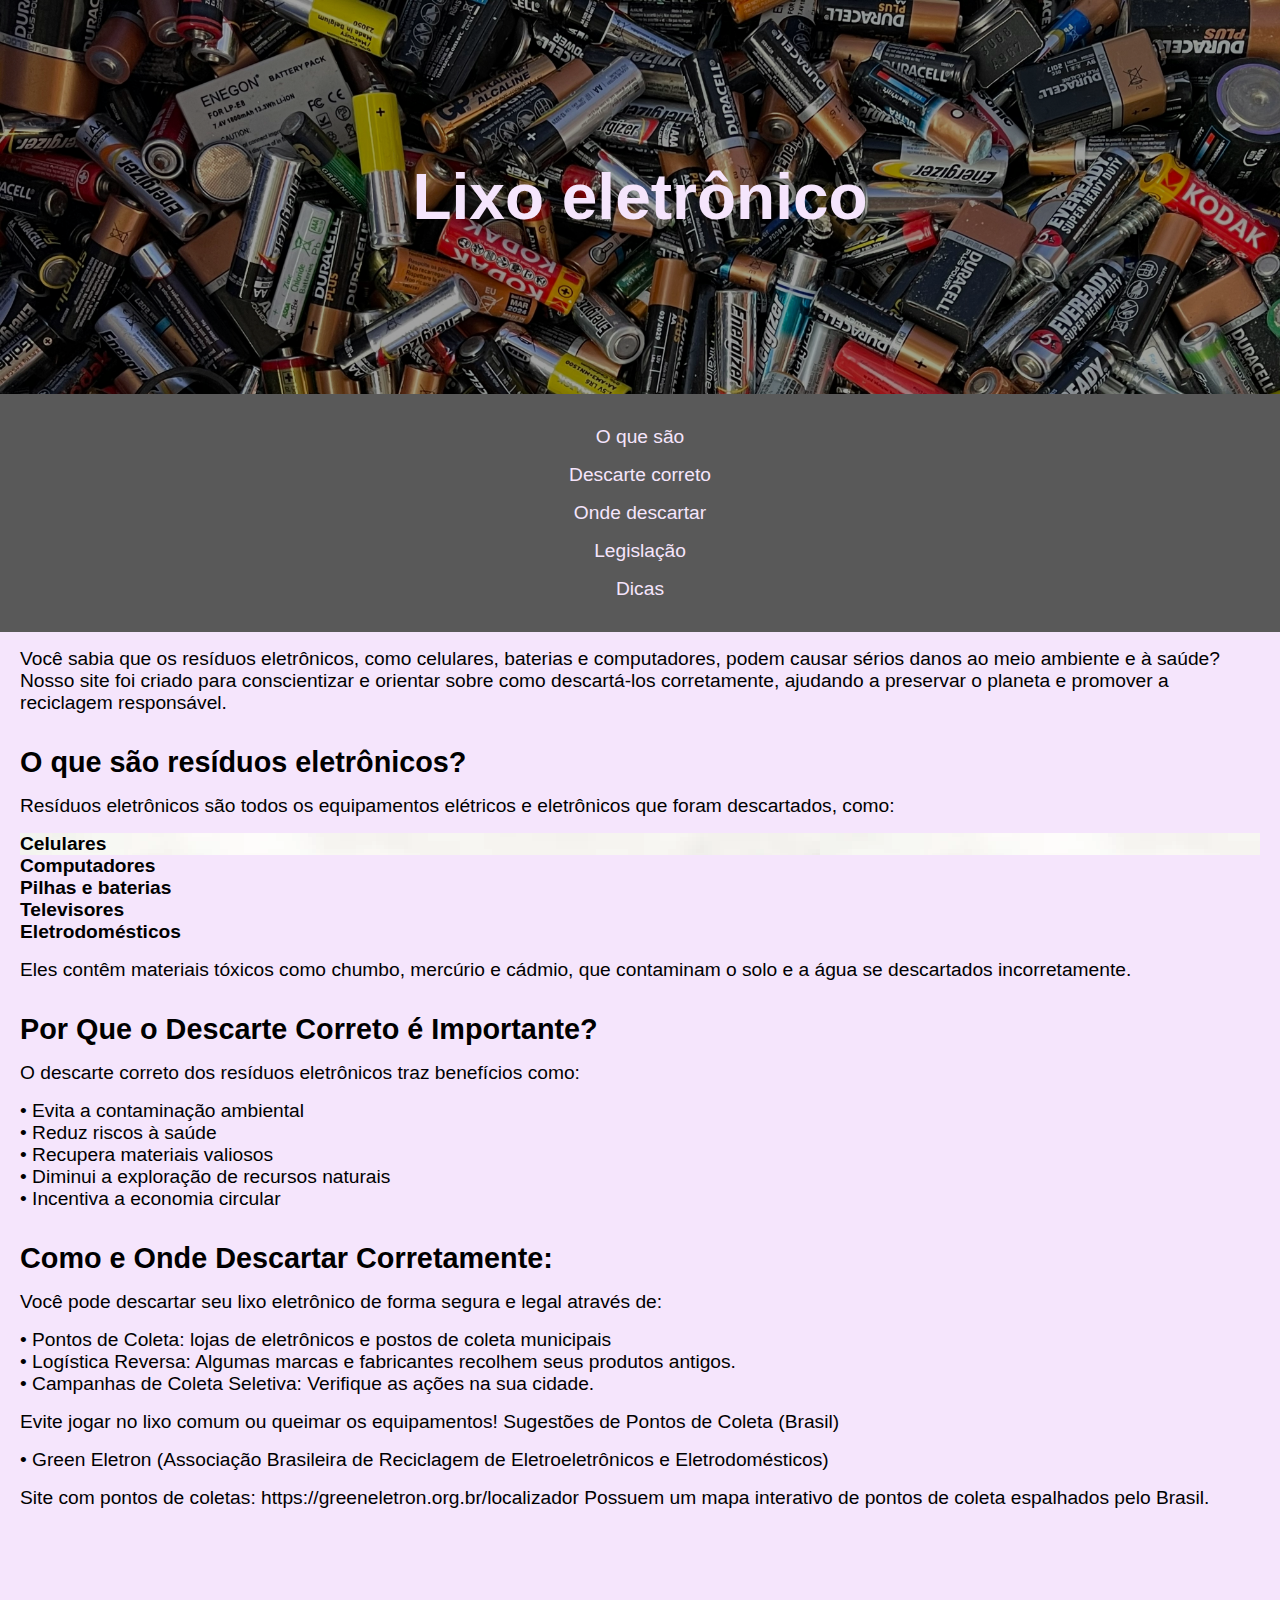
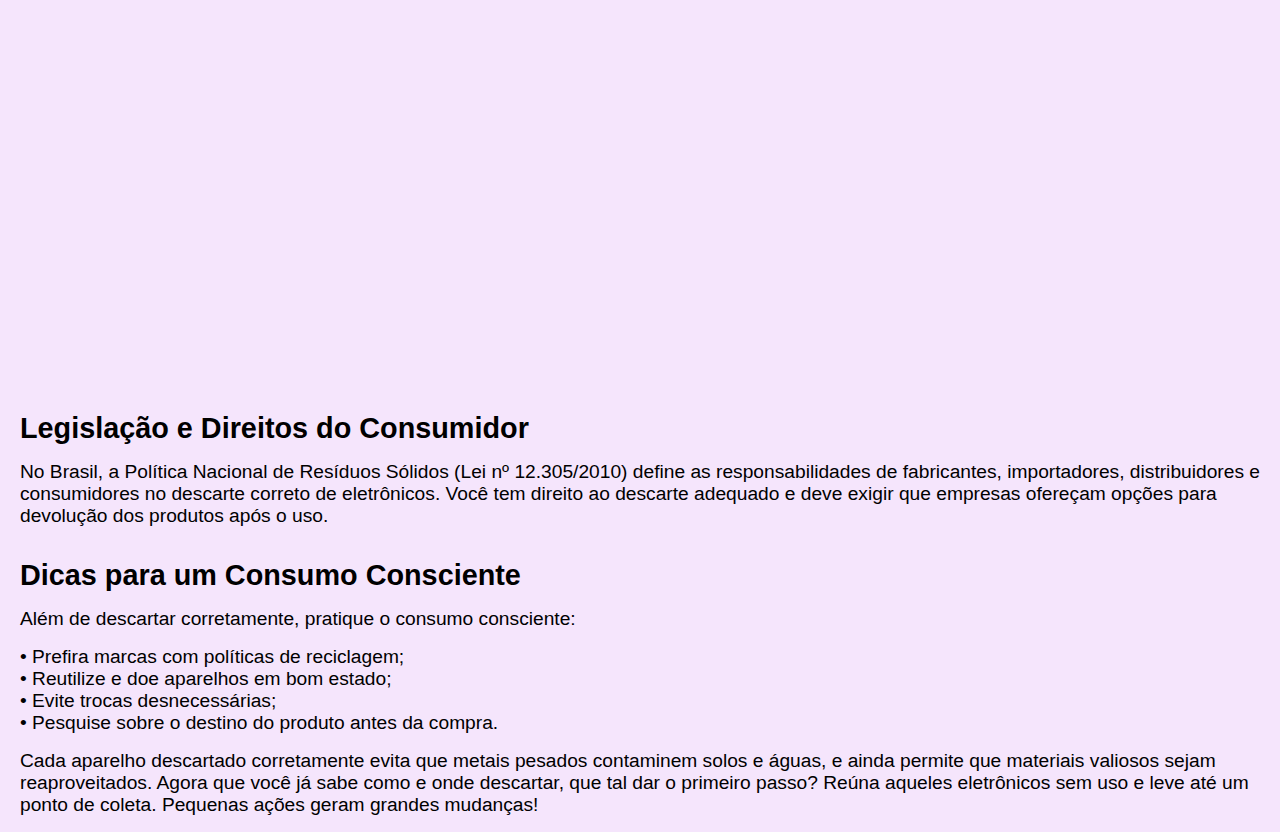
==== commit 643ff0cc: "work added to css. and more images." ====
--- a/index.html
+++ b/index.html
@@ -31,12 +31,21 @@
         Resíduos eletrônicos são todos os equipamentos elétricos e eletrônicos
         que foram descartados, como:
       </p>
-      <ul>
-        <li>• Celulares</li>
-        <li>• Computadores</li>
-        <li>• Pilhas e baterias</li>
-        <li>• Televisores</li>
-        <li>• Eletrodomésticos</li>
+      <ul class="image-list">
+        <li class="phones">
+          <h4>Celulares</h4>
+        </li>
+        <li class="computers"></li>
+        <h4>Computadores</h4>
+        <li class="batteries">
+          <h4>Pilhas e baterias</h4>
+        </li>
+        <li class="tvs">
+          <h4>Televisores</h4>
+        </li>
+        <li class="appliances">
+          <h4>Eletrodomésticos</h4>
+        </li>
       </ul>
       <p>
         Eles contêm materiais tóxicos como chumbo, mercúrio e cádmio, que
--- a/styles.css
+++ b/styles.css
@@ -71,3 +71,16 @@
 h2 {
   margin-top: 2rem;
 }
+
+.image-list li {
+  position: relative;
+}
+
+.phones {
+  background-image: url('./assets/broken-phones.webp');
+}
+
+.image-list img {
+  height: 10rem;
+  width: 10rem;
+}
